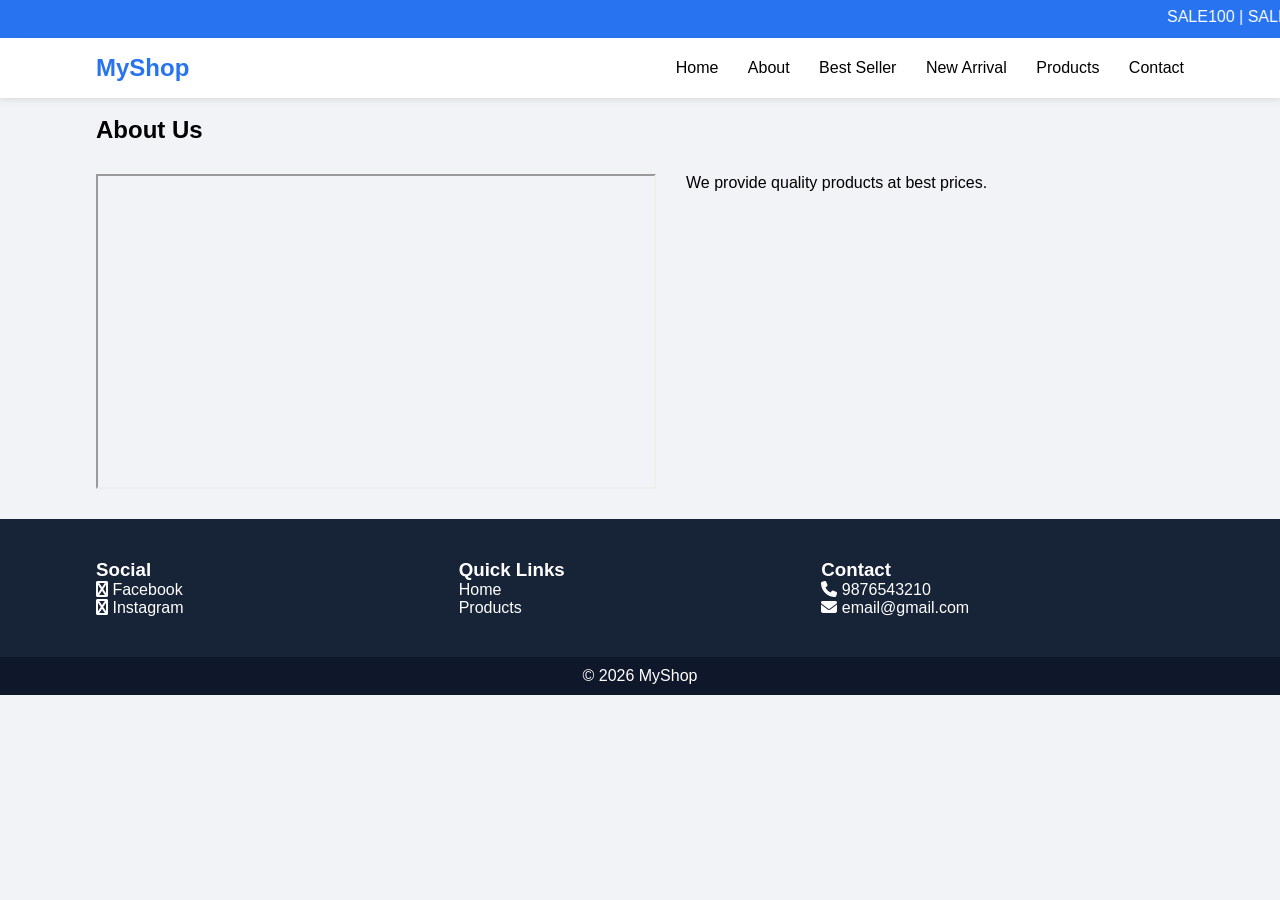
==== about.html @ 9862caaf "Add files via upload" ====
<!DOCTYPE html>
<html>
<head>
  <title>Home</title>
  <link rel="stylesheet" href="style.css">
  <link rel="stylesheet" href="https://cdnjs.cloudflare.com/ajax/libs/font-awesome/6.5.0/css/all.min.css">
</head>

<body>

<header>
  <div class="top-bar">
    <marquee>SALE100 | SALE200 | SALE300</marquee>
  </div>

  <div class="nav-bar">
    <div class="container nav-content">
      <div class="logo">MyShop</div>

      <nav>
        <a href="index.html">Home</a>
        <a href="about.html">About</a>
        <a href="bestseller.html">Best Seller</a>
        <a href="newarrival.html">New Arrival</a>
        <a href="products.html">Products</a>
        <a href="contact.html">Contact</a>
      </nav>
    </div>
  </div>
</header>

<div class="container">
  <br>
  <h2>About Us</h2>

  <div class="about">
    <iframe width="560" height="315" src=""C:\Users\KIIT\Downloads\pin_video.mp4"">
    </iframe>
    <p>We provide quality products at best prices.</p>
  </div>
</div>


<footer>
  <div class="footer-top">
    <div class="container footer-content">

      <div class="footer-col">
        <h3>Social</h3>
        <p><i class="fa fa-facebook"></i> Facebook</p>
        <p><i class="fa fa-instagram"></i> Instagram</p>
      </div>

      <div class="footer-col">
        <h3>Quick Links</h3>
        <p>Home</p>
        <p>Products</p>
      </div>

      <div class="footer-col">
        <h3>Contact</h3>
        <p><i class="fa fa-phone"></i> 9876543210</p>
        <p><i class="fa fa-envelope"></i> email@gmail.com</p>
      </div>

    </div>
  </div>

  <div class="footer-bottom">
    © 2026 MyShop
  </div>
</footer>

<script src="js/script.js"></script>

</body>
</html>
---- style.css ----
* {
  margin: 0;
  padding: 0;
  box-sizing: border-box;
}

body {
  font-family: Arial;
  background: #f1f3f6;
}

/* CONTAINER */
.container {
  width: 85%;
  margin: auto;
}

/* HEADER */
.top-bar {
  background: #2874f0;
  color: white;
  padding: 8px 0;
}

.nav-bar {
  background: white;
  box-shadow: 0 2px 6px rgba(0,0,0,0.1);
}

.nav-content {
  display: flex;
  justify-content: space-between;
  align-items: center;
  height: 60px;
}

.logo {
  font-size: 24px;
  font-weight: bold;
  color: #2874f0;
}

nav a {
  margin-left: 25px;
  text-decoration: none;
  color: black;
}

nav a:hover {
  color: #2874f0;
}

/* SLIDER */
.slider img {
  width: 100%;
  height: 350px;
  object-fit: cover;
  margin-top: 10px;
}

/* PRODUCTS */
.products {
  display: grid;
  grid-template-columns: repeat(4, 1fr);
  gap: 25px;
  margin: 20px 0;
}

.product-card {
  background: white;
  padding: 15px;
  text-align: center;
  border-radius: 6px;
}

.product-card img {
  height: 150px;
  object-fit: contain;
}

.product-card h3 {
  margin: 10px 0;
}

.product-card p {
  color: green;
}

/* ABOUT */
.about {
  display: flex;
  gap: 30px;
  margin: 30px 0;
}

.about img {
  width: 350px;
}

/* FORM */
form {
  text-align: center;
  margin: 30px 0;
}

form input, form textarea {
  width: 300px;
  padding: 10px;
  margin: 10px;
}

/* FOOTER */
.footer-top {
  background: #172337;
  color: white;
  padding: 40px 0;
}

.footer-content {
  display: flex;
  justify-content: space-between;
}

.footer-col {
  flex: 1;
}

.footer-bottom {
  background: #0f172a;
  color: white;
  text-align: center;
  padding: 10px;
}

/* REVIEWS */
.reviews {
  display: grid;
  grid-template-columns: repeat(3, 1fr);
  gap: 20px;
  margin-bottom: 30px;
}

.review-card {
  background: white;
  padding: 15px;
  border-radius: 6px;
}

.review-card h4 {
  margin-bottom: 5px;
}

.review-card p {
  font-size: 14px;
}

/* GRID LAYOUT */
.image-grid {
  display: grid;
  grid-template-columns: repeat(3, 1fr); /* 3 per row */
  gap: 20px;
  margin-top: 20px;
}

/* CARD */
.img-card {
  position: relative;
  background: #fff;
  padding: 10px;
  border-radius: 10px;
  text-align: center;
  overflow: hidden;
}

/* IMAGE (FIXED) */
.img-card img {
  width: 100%;
  height: 250px;              
  object-fit: contain;        
  background: #f5f5f5;        
  display: block;
}

/* PRICE OVERLAY */
.price {
  position: absolute;
  bottom: 10px;               
  left: 10px;
  right: 10px;
  background: rgba(0,0,0,0.6);
  color: white;
  text-align: center;
  padding: 8px;
  border-radius: 5px;
  font-weight: bold;
}

/* HOVER EFFECT */
.img-card:hover img {
  transform: scale(1.5);
  filter: brightness(1);
}

.img-card:hover {
  transform: scale(1.1);
}
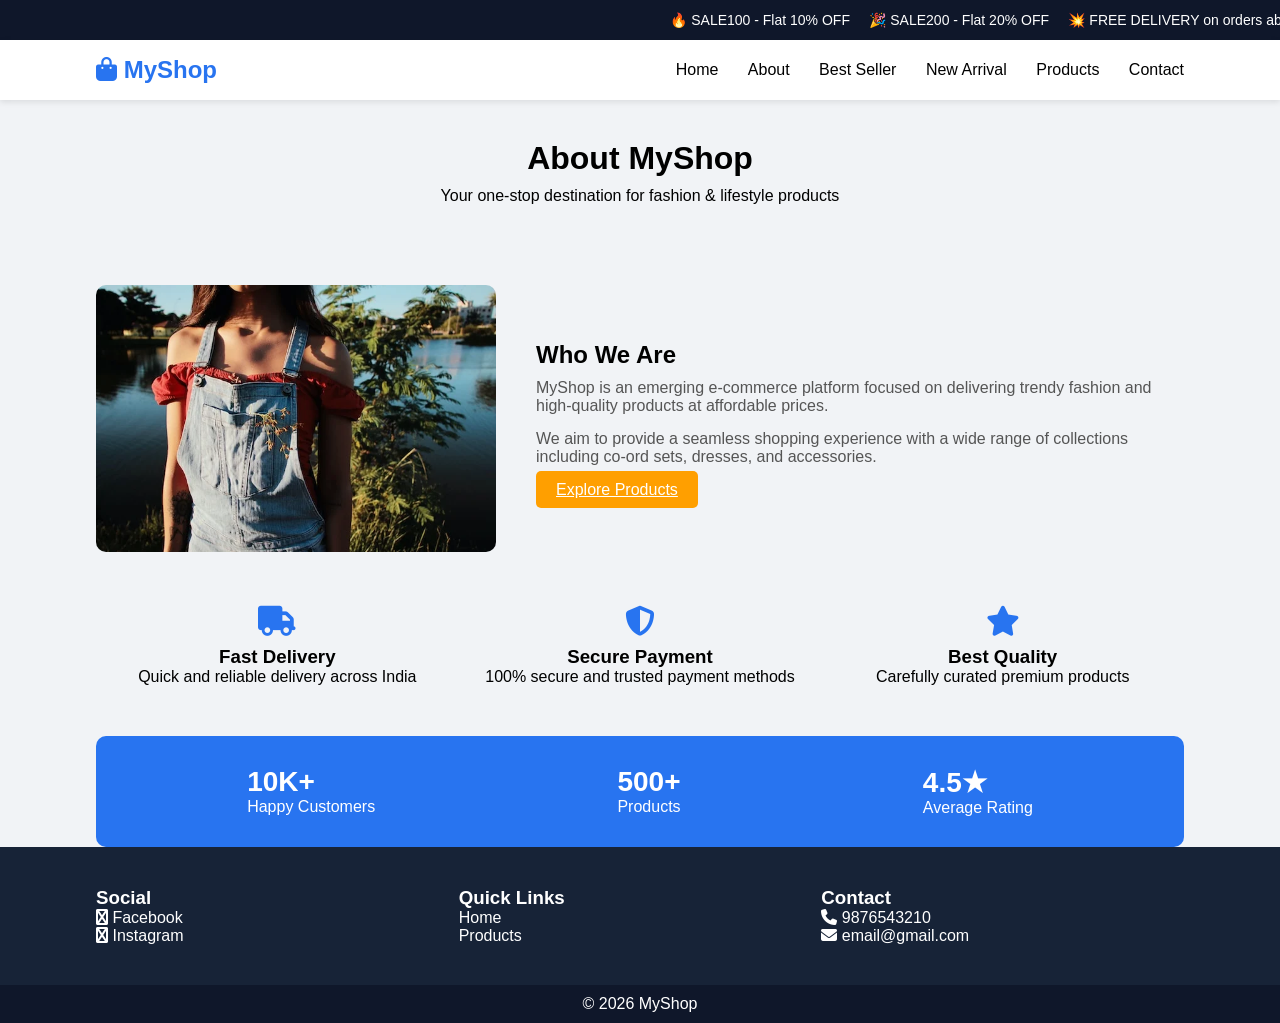
==== commit f94c7f35: "Add files via upload" ====
--- a/about.html
+++ b/about.html
@@ -1,7 +1,7 @@
 <!DOCTYPE html>
 <html>
 <head>
-  <title>Home</title>
+  <title>About Us</title>
   <link rel="stylesheet" href="style.css">
   <link rel="stylesheet" href="https://cdnjs.cloudflare.com/ajax/libs/font-awesome/6.5.0/css/all.min.css">
 </head>
@@ -9,13 +9,19 @@
 <body>
 
 <header>
-  <div class="top-bar">
-    <marquee>SALE100 | SALE200 | SALE300</marquee>
+ <div class="top-bar">
+  <div class="marquee">
+    <span>
+      🔥 SALE100 - Flat 10% OFF &nbsp;&nbsp;&nbsp;
+      🎉 SALE200 - Flat 20% OFF &nbsp;&nbsp;&nbsp;
+      💥 FREE DELIVERY on orders above ₹999
+    </span>
   </div>
+</div>
 
   <div class="nav-bar">
     <div class="container nav-content">
-      <div class="logo">MyShop</div>
+      <div class="logo"><i class="fa-solid fa-bag-shopping"></i> MyShop</div>
 
       <nav>
         <a href="index.html">Home</a>
@@ -30,16 +36,78 @@
 </header>
 
 <div class="container">
-  <br>
-  <h2>About Us</h2>
 
-  <div class="about">
-    <iframe width="560" height="315" src=""C:\Users\KIIT\Downloads\pin_video.mp4"">
-    </iframe>
-    <p>We provide quality products at best prices.</p>
-  </div>
+  
+  <section class="about-hero">
+    <h1>About MyShop</h1>
+    <p>Your one-stop destination for fashion & lifestyle products</p>
+  </section>
+
+  <section class="about-main">
+    <div class="about-img">
+      <img src="dress5.webp">
+    </div>
+
+    <div class="about-text">
+      <h2>Who We Are</h2>
+      <p>
+        MyShop is an emerging e-commerce platform focused on delivering
+        trendy fashion and high-quality products at affordable prices.
+      </p>
+
+      <p>
+        We aim to provide a seamless shopping experience with a wide range
+        of collections including co-ord sets, dresses, and accessories.
+      </p>
+
+      <a href="products.html" class="about-btn">Explore Products</a>
+    </div>
+  </section>
+
+ 
+  <section class="features">
+
+    <div class="feature-box">
+      <i class="fa fa-truck"></i>
+      <h3>Fast Delivery</h3>
+      <p>Quick and reliable delivery across India</p>
+    </div>
+
+    <div class="feature-box">
+      <i class="fa fa-shield-alt"></i>
+      <h3>Secure Payment</h3>
+      <p>100% secure and trusted payment methods</p>
+    </div>
+
+    <div class="feature-box">
+      <i class="fa fa-star"></i>
+      <h3>Best Quality</h3>
+      <p>Carefully curated premium products</p>
+    </div>
+
+  </section>
+
+ 
+  <section class="stats">
+
+    <div class="stat-box">
+      <h2>10K+</h2>
+      <p>Happy Customers</p>
+    </div>
+
+    <div class="stat-box">
+      <h2>500+</h2>
+      <p>Products</p>
+    </div>
+
+    <div class="stat-box">
+      <h2>4.5★</h2>
+      <p>Average Rating</p>
+    </div>
+
+  </section>
+
 </div>
-
 
 <footer>
   <div class="footer-top">
@@ -71,7 +139,5 @@
   </div>
 </footer>
 
-<script src="js/script.js"></script>
-
 </body>
-</html>
+</html>
--- a/style.css
+++ b/style.css
@@ -5,7 +5,7 @@
 }
 
 body {
-  font-family: Arial;
+  font-family: Arial, sans-serif;
   background: #f1f3f6;
 }
 
@@ -20,6 +20,7 @@
   background: #2874f0;
   color: white;
   padding: 8px 0;
+  text-align: center;
 }
 
 .nav-bar {
@@ -44,9 +45,17 @@
   margin-left: 25px;
   text-decoration: none;
   color: black;
+  font-weight: 500;
 }
 
 nav a:hover {
+  color: #2874f0;
+}
+
+/* CART COUNT */
+#cart-count {
+  margin-left: 20px;
+  font-weight: bold;
   color: #2874f0;
 }
 
@@ -58,7 +67,7 @@
   margin-top: 10px;
 }
 
-/* PRODUCTS */
+/* PRODUCTS (OLD GRID - KEEP) */
 .products {
   display: grid;
   grid-template-columns: repeat(4, 1fr);
@@ -76,10 +85,6 @@
 .product-card img {
   height: 150px;
   object-fit: contain;
-}
-
-.product-card h3 {
-  margin: 10px 0;
 }
 
 .product-card p {
@@ -146,61 +151,427 @@
   border-radius: 6px;
 }
 
-.review-card h4 {
-  margin-bottom: 5px;
-}
-
-.review-card p {
-  font-size: 14px;
-}
-
-/* GRID LAYOUT */
+/* ===== PRODUCT GRID ===== */
+
 .image-grid {
   display: grid;
-  grid-template-columns: repeat(3, 1fr); /* 3 per row */
-  gap: 20px;
+  grid-template-columns: repeat(3, 1fr);
+  gap: 25px;
   margin-top: 20px;
 }
 
 /* CARD */
 .img-card {
-  position: relative;
   background: #fff;
-  padding: 10px;
-  border-radius: 10px;
-  text-align: center;
-  overflow: hidden;
-}
-
-/* IMAGE (FIXED) */
+  padding: 15px;
+  border-radius: 12px;
+  text-align: left;
+  transition: 0.3s ease;
+  box-shadow: 0 2px 8px rgba(0,0,0,0.1);
+}
+
 .img-card img {
   width: 100%;
-  height: 250px;              
-  object-fit: contain;        
-  background: #f5f5f5;        
-  display: block;
-}
-
-/* PRICE OVERLAY */
-.price {
+  height: 250px;
+  object-fit: contain;
+  margin-bottom: 10px;
+}
+
+.img-card:hover {
+  transform: translateY(-5px);
+  box-shadow: 0 6px 15px rgba(0,0,0,0.15);
+}
+
+/* PRODUCT NAME */
+.product-name {
+  font-size: 16px;
+  margin-bottom: 5px;
+  color: #333;
+}
+
+.price-box {
+  margin: 5px 0;
+}
+
+.new-price {
+  color: #b12704;
+  font-size: 18px;
+  font-weight: bold;
+}
+
+.old-price {
+  text-decoration: line-through;
+  color: gray;
+  margin-left: 6px;
+  font-size: 14px;
+}
+
+.discount {
+  color: green;
+  margin-left: 6px;
+  font-size: 14px;
+}
+
+/* RATING */
+.rating {
+  color: #ffa41c;
+  font-size: 14px;
+  margin: 5px 0;
+}
+
+/* ADD TO CART BUTTON */
+.cart-btn {
+  width: 100%;
+  padding: 10px;
+  background: #ff9f00;
+  border: none;
+  border-radius: 6px;
+  color: white;
+  font-weight: bold;
+  cursor: pointer;
+  margin-top: 10px;
+  transition: 0.3s;
+}
+
+.cart-btn:hover {
+  background: #fb641b;
+}
+
+/* RESPONSIVE */
+@media (max-width: 768px) {
+  .image-grid {
+    grid-template-columns: repeat(2, 1fr);
+  }
+}
+
+@media (max-width: 480px) {
+  .image-grid {
+    grid-template-columns: 1fr;
+  }
+}
+
+/*SLIDER*/
+.slider {
+  position: relative;
+  width: 100%;
+  height: 600px;
+  overflow: hidden;
+  margin-top: 15px;
+  border-radius: 10px;
+}
+
+.slider img {
+  width: 100%;
+  height: 100%;
+  object-fit: cover;
+  transition: opacity 15s ease;
+}
+
+/* ARROWS */
+.arrow {
   position: absolute;
-  bottom: 10px;               
-  left: 10px;
-  right: 10px;
+  top: 50%;
+  transform: translateY(-50%);
+  background: rgba(0,0,0,0.3);
+  color: white;
+  border: none;
+  font-size: 28px;
+  padding: 10px 14px;
+  cursor: pointer;
+  border-radius: 50%;
+  transition: 0.3s;
+}
+
+.arrow:hover {
   background: rgba(0,0,0,0.6);
-  color: white;
+}
+
+.left {
+  left: 15px;
+}
+
+.right {
+  right: 15px;
+}
+
+/* CONTACT PAGE */
+.contact-box {
+  display: flex;
+  gap: 30px;
+  margin: 40px 0;
+  background: white;
+  border-radius: 10px;
+  box-shadow: 0 4px 15px rgba(0,0,0,0.1);
+  overflow: hidden;
+}
+
+/* LEFT SIDE */
+.contact-info {
+  flex: 1;
+  background: #2874f0;
+  color: white;
+  padding: 40px;
+}
+
+.contact-info h3 {
+  margin-bottom: 20px;
+}
+
+.contact-info p {
+  margin: 15px 0;
+  font-size: 15px;
+}
+
+.contact-info i {
+  margin-right: 10px;
+}
+
+.social-icons i {
+  font-size: 20px;
+  margin-right: 15px;
+  margin-top: 20px;
+  cursor: pointer;
+}
+
+/* RIGHT SIDE */
+.contact-form {
+  flex: 1;
+  padding: 40px;
+}
+
+.contact-form form {
+  display: flex;
+  flex-direction: column;
+}
+
+.contact-form input,
+.contact-form textarea {
+  padding: 12px;
+  margin-bottom: 15px;
+  border: 1px solid #ccc;
+  border-radius: 5px;
+  font-size: 14px;
+}
+
+.contact-form input:focus,
+.contact-form textarea:focus {
+  border-color: #2874f0;
+  outline: none;
+}
+
+/* BUTTON */
+.contact-form button {
+  padding: 12px;
+  background: #ff9f00;
+  border: none;
+  color: white;
+  font-weight: bold;
+  border-radius: 5px;
+  cursor: pointer;
+  transition: 0.3s;
+}
+
+.contact-form button:hover {
+  background: #fb641b;
+}
+
+/* RESPONSIVE */
+@media (max-width: 768px) {
+  .contact-box {
+    flex-direction: column;
+  }
+}
+
+/* HERO */
+.about-hero {
   text-align: center;
-  padding: 8px;
+  padding: 40px 0;
+}
+
+.about-hero h1 {
+  font-size: 32px;
+  margin-bottom: 10px;
+}
+
+/* MAIN SECTION */
+.about-main {
+  display: flex;
+  gap: 40px;
+  margin: 40px 0;
+  align-items: center;
+}
+
+.about-img img {
+  width: 100%;
+  max-width: 400px;
+  border-radius: 10px;
+}
+
+.about-text {
+  flex: 1;
+}
+
+.about-text h2 {
+  margin-bottom: 10px;
+}
+
+.about-text p {
+  margin-bottom: 15px;
+  color: #555;
+}
+
+/* BUTTON */
+.about-btn {
+  padding: 10px 20px;
+  background: #ff9f00;
+  border: none;
+  color: white;
   border-radius: 5px;
+  cursor: pointer;
+}
+
+.about-btn:hover {
+  background: #fb641b;
+}
+
+/* FEATURES */
+.features {
+  display: flex;
+  justify-content: space-between;
+  margin: 50px 0;
+  text-align: center;
+}
+
+.feature-box {
+  flex: 1;
+}
+
+.feature-box i {
+  font-size: 30px;
+  color: #2874f0;
+  margin-bottom: 10px;
+}
+
+/* STATS */
+.stats {
+  display: flex;
+  justify-content: space-around;
+  background: #2874f0;
+  color: white;
+  padding: 30px;
+  border-radius: 10px;
+}
+
+.stat-box h2 {
+  font-size: 28px;
+}
+
+/* RESPONSIVE */
+@media (max-width: 768px) {
+  .about-main {
+    flex-direction: column;
+    text-align: center;
+  }
+
+  .features {
+    flex-direction: column;
+    gap: 20px;
+  }
+
+  .stats {
+    flex-direction: column;
+    gap: 20px;
+  }
+}
+
+/* TOP BAR */
+.top-bar {
+  background:  #0f172a;
+  color: white;
+  overflow: hidden;
+  height: 40px;
+  display: flex;
+  align-items: center;
+}
+
+/* SCROLL TEXT */
+.marquee {
+  white-space: nowrap;
+  display: inline-block;
+  animation: scrollText 12s linear infinite;
+}
+
+.marquee span {
+  padding-left: 100%;
+  font-size: 14px;
+  font-weight: 500;
+}
+
+/* ANIMATION */
+@keyframes scrollText {
+  0% {
+    transform: translateX(0%);
+  }
+  100% {
+    transform: translateX(-100%);
+  }
+}
+
+/* REVIEW SECTION */
+.reviews {
+  display: grid;
+  grid-template-columns: repeat(auto-fit, minmax(280px, 1fr));
+  gap: 20px;
+  margin: 40px 0;
+}
+
+/* CARD */
+.review-card {
+  background: #fff;
+  padding: 18px;
+  border-radius: 10px;
+  box-shadow: 0 2px 10px rgba(0,0,0,0.1);
+  transition: 0.3s;
+}
+
+.review-card:hover {
+  transform: translateY(-5px);
+}
+
+/* HEADER */
+.review-header {
+  display: flex;
+  justify-content: space-between;
+  align-items: center;
+}
+
+.review-header h4 {
+  margin: 0;
+  font-size: 15px;
+}
+
+/* VERIFIED BADGE */
+.verified {
+  font-size: 12px;
+  color: green;
   font-weight: bold;
 }
 
-/* HOVER EFFECT */
-.img-card:hover img {
-  transform: scale(1.5);
-  filter: brightness(1);
-}
-
-.img-card:hover {
-  transform: scale(1.1);
+/* STARS */
+.stars {
+  color: #ff9f00;
+  margin: 8px 0;
+}
+
+/* TEXT */
+.review-text {
+  font-size: 14px;
+  color: #444;
+  margin-bottom: 10px;
+}
+
+/* PRODUCT NAME */
+.review-product {
+  font-size: 12px;
+  color: #777;
 }
